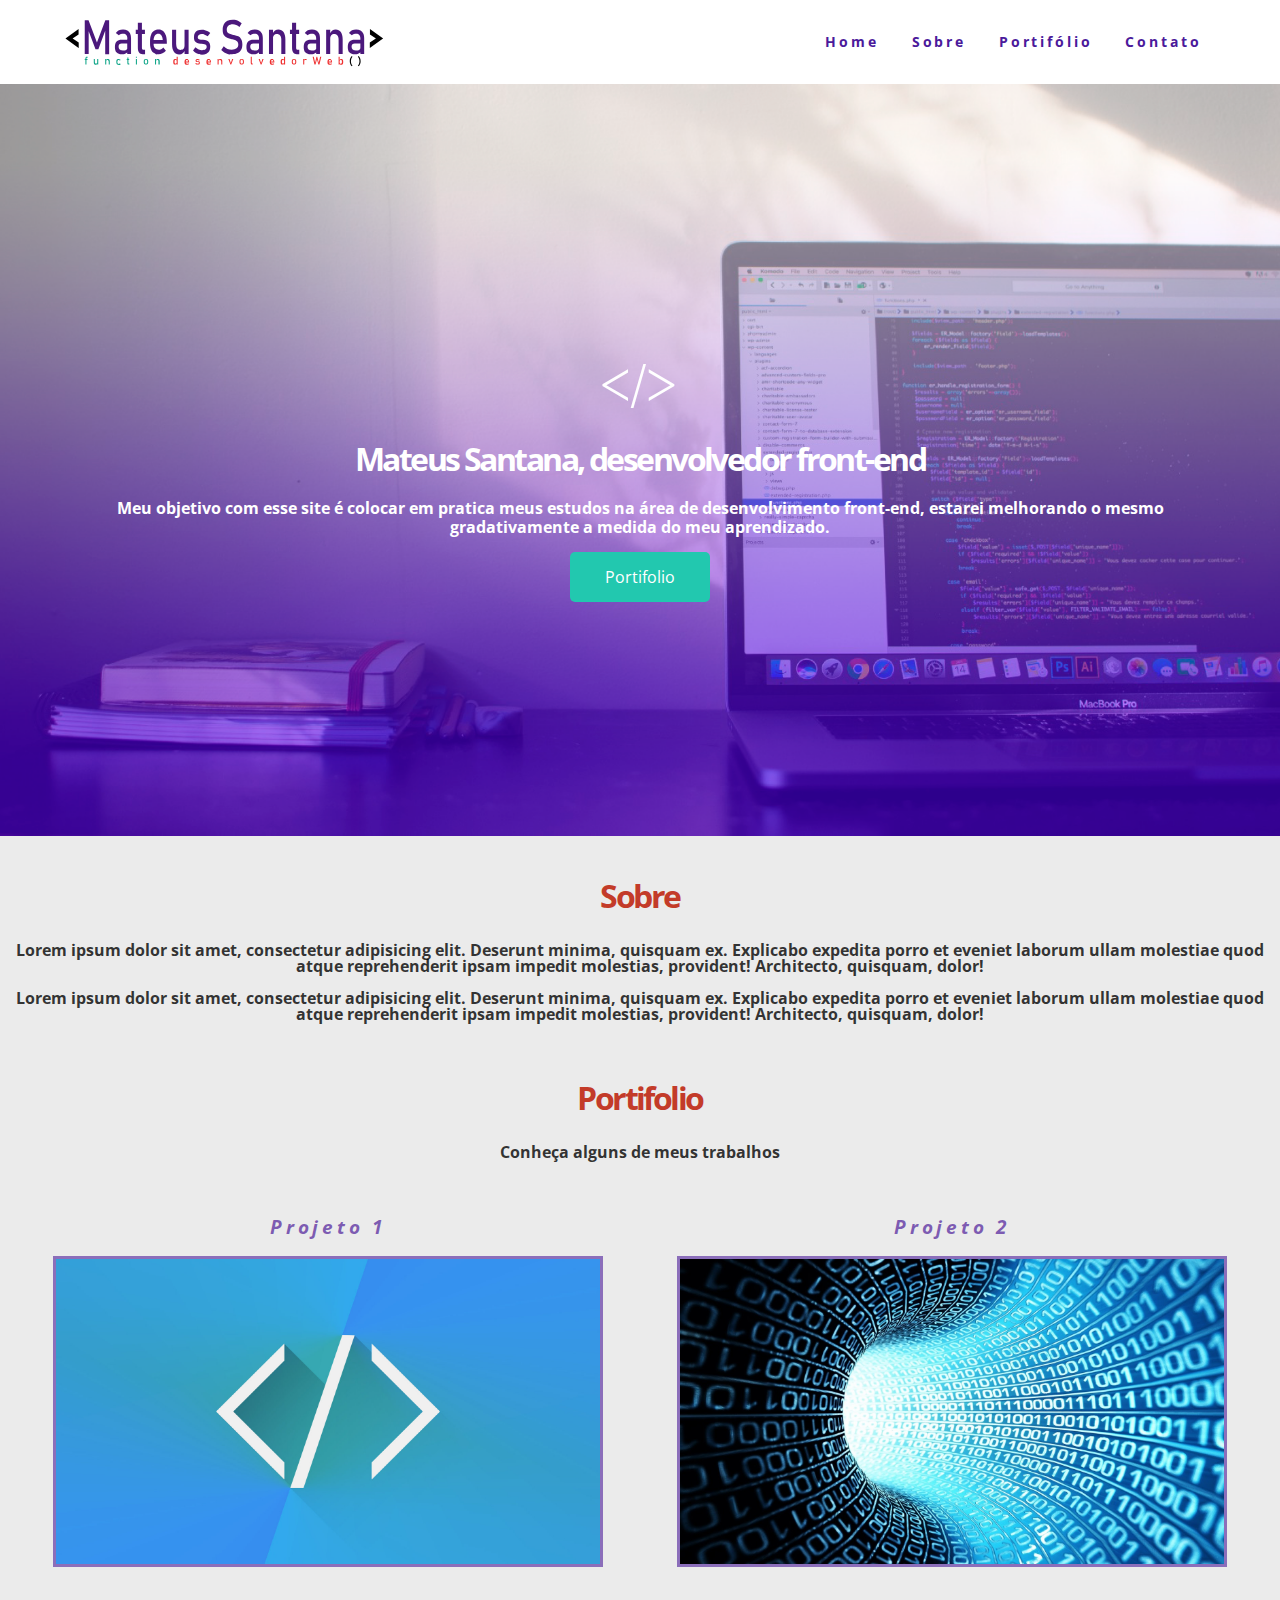
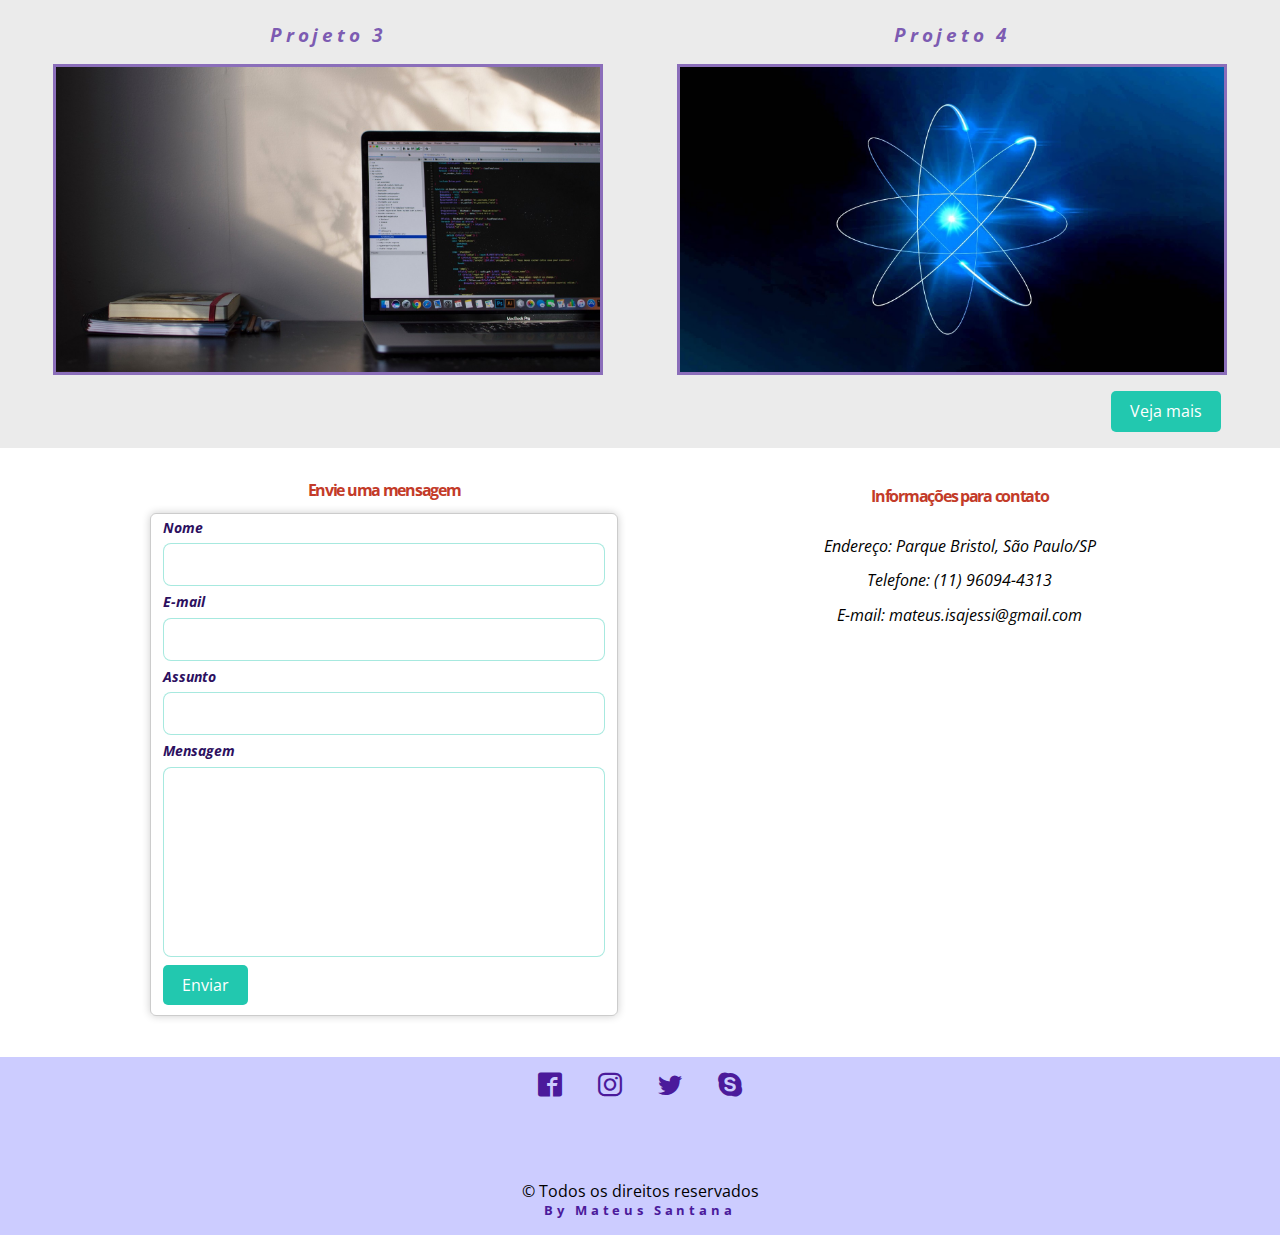
==== index.html @ 307c6c8f "Initial commit" ====
<!doctype html>
<html lang=pt-br>
	<head>
		<title>Mateus Santana, web developer</title>
		<meta charset="utf-8">
		<meta name="viewport" content="width=device-width, initial-scale=1.0">
		<link href="https://fonts.googleapis.com/css?family=Open+Sans" rel="stylesheet">
		<link rel="stylesheet" href="css/style.css">
		<link rel="stylesheet" type="text/css" href="icons/icons.css">
    <link rel="stylesheet" type="text/css" href="css/normalize.css">
		<script src="js/main.js"></script>
	</head>

	<body>

		<header class="header">
			<div class="clearfix maxwidth">
				<img class="header__logo" src="img/logo2.svg" alt="Logo Mateus Santana">
				<nav class="nav">
					<ul class="nav__ul">
						<li class="nav__li"><a class="nav__link" href="#">Home</a></li>
						<li class="nav__li"><a class="nav__link" href="#">Sobre</a></li>
						<li class="nav__li"><a class="nav__link" href="#">Portifólio</a></li>
						<li class="nav__li"><a class="nav__link" href="#">Contato</a></li>
					</ul>
				</nav>
			</div>
		</header>

		<section class="section-top">
			<div class="animation maxwidth">
				<div class="icon">
					<img class="icon__img" src="img/menor-maior3.svg" alt="Icone sinal maior e menor">
				</div>
				<h1 class="section-top__title">Mateus Santana, desenvolvedor front-end</h2>
				<p class="section-top__p">Meu objetivo com esse site é colocar em pratica meus estudos na área de desenvolvimento front-end, estarei melhorando o mesmo gradativamente a medida do meu aprendizado.</p>
				<button class="section-top__btn btn">Portifolio</button>
			</div>
		</section>

		<main class="main">
			<div class="clearfix">
				<section class="main__section">
					<article class="section__article">
						<h2 class="article__title">Sobre</h2>
						<p class="article__p">Lorem ipsum dolor sit amet, consectetur adipisicing elit. Deserunt minima, quisquam ex. Explicabo expedita porro et eveniet laborum ullam molestiae quod atque reprehenderit ipsam impedit molestias, provident! Architecto, quisquam, dolor!</p>
						<p class="article__p">Lorem ipsum dolor sit amet, consectetur adipisicing elit. Deserunt minima, quisquam ex. Explicabo expedita porro et eveniet laborum ullam molestiae quod atque reprehenderit ipsam impedit molestias, provident! Architecto, quisquam, dolor!</p>
					</article>

					<article class="section__article">
						<h2 class="article__title">Portifolio</h2>
						<p class="article__p article__p-portifolio">Conheça alguns de meus trabalhos</p>
						<div class="clearfix">

							<div class="col-1-4">
								<h3 class="article__subtitle"><a class="article__subtitle-link" href="#">Projeto 1</a></h3>
								<a href="#" class="article__img-link"><img class="article__img" src="img/img1.jpg" alt="Imagem de tecnologia"></a>
							</div>
							
							<div class="col-1-4">
								<h3 class="article__subtitle"><a class="article__subtitle-link" href="#">Projeto 2</a></h3>
								<a href="#"><img class="article__img" src="img/img2.jpg" alt="Imagem de tecnologia"></a>				
							</div>

							<div class="col-1-4">
								<h3 class="article__subtitle"><a class="article__subtitle-link" href="#">Projeto 3</a></h3>
								<a href="#"><img class="article__img" src="img/img3.jpeg" alt="Imagem de tecnologia"></a>
							</div>

							<div class="col-1-4">
								<h3 class="article__subtitle"><a class="article__subtitle-link" href="#">Projeto 4</a></h3>
								<a href="#"><img class="article__img" src="img/img4.jpg" alt="Imagem de tecnologia"></a>
							</div>

						</div>
						<button class="article__btn btn maxwidth">Veja mais</button>
					</article>
				</section>
			</div>
		</main>
		
		<div class="clearfix">
			<section class="contact">
				<div class="divisao">

					<h2 class="contact__title">Envie uma mensagem</h2>

					<form action="#" method="POST" class="msg-form">

						<fieldset class="fieldset">

							<label class="label-form" for="nome">Nome</label>
							<input type="text" id="nome" name="nome" required>

							<label class="label-form" for="email">E-mail</label>
							<input type="email" id="email" name="email" required>

							<label class="label-form" for="assunto">Assunto</label>
							<input type="text" id="assunto" name="assunto" required>
							
							<label class="label-form" for="msg">Mensagem</label required>
							<textarea id="msg" cols="30" rows="10" name="msg" style="resize: none" maxlength="256"></textarea>
						
							<input class="btn" type="submit" value="Enviar">
						
						</fieldset>
						
					</form>

				</div>
			</section>
					
			<section class="section-address">
				<div class="divisao">
					<h2 class="contact__title">Informações para contato</h2>

					<address class="address">
						<p class="address__p">
							<span>Endereço:</span>
							Parque Bristol, São Paulo/SP
						</p>
						<p class="address__p">
							<span>Telefone:</span>
							(11) 96094-4313
						</p>
						<p class="address__p">
							<span>E-mail:</span>
							mateus.isajessi@gmail.com
						</p>
					</address>
				</div>
			</section>
		</div>

		<footer class="footer">
			<div class="footer__div--icons clearfix">
				<ul class="footer__ul">
					<li><a href="#" class="icon-facebook2"><span class="hidden">Facebook</span></a></li>
					<li><a href="#" class="icon-instagram"><span class="hidden">Instagram</span></a></li>
					<li><a href="#" class="icon-twitter"><span class="hidden">Twitter</span></a></li>
					<li><a href="#" class="icon-skype"><span class="hidden">Skype</span></a></li>
				</ul>
			</div>
			<div class="footer__position-p">
				<p class="footer__p">&copy; Todos os direitos reservados<br><a class="footer__link" href="index.html">By Mateus Santana</a></p>
			</div>
		</footer>

	</body>
</html>
---- css/style.css ----
@charset "UTF-8";

body{
	margin: 0;
	padding: 0;
	font-family: 'Open Sans', sans-serif, arial;
}

.clearfix:before, .clearfix:after{
	content: "";
	display: block;
	clear: both;
}

.maxwidth {
	max-width: 90%;
	margin-left: auto;
	margin-right: auto; 
}

.icon {
	height: 5em;
	display: none;
}

.icon__img {
	max-width: 100%;
	max-height: 100%;
}

/* ------------------------------*/
/*            BUTTONS            */
/* ------------------------------*/

.btn{
	padding: .5em 1em;
	border-radius: 5px;
	color: white;
	background-color: rgba(34, 200, 175, 1);
	border: .2em solid transparent;
}

.article__btn{
	margin: 1em;
	float: right;
}

.section-top__btn{
	padding: .8em 2em;
}

/* ------------------------------*/
/*            HEADER             */
/* ------------------------------*/

.header__logo{
	width: 20em;
}

/* ------------------------------*/
/*              NAV              */
/* ------------------------------*/

.nav{
	text-align: center;
}

.nav__ul{
	margin: 0;
	padding: 0;
	list-style-type: none;
}

.nav__link{
	color: white;
	font-size: .9em;
	letter-spacing: .2em;
	font-weight: bold;
	display: block;
	text-decoration: none;
	padding: 1em;
	background-color: #4b1a9b;
	transition: background .5s;
}

.nav__link:hover{
	background-color: #c33b29;
}

/* SECTION-TOP */

.section-top{
	background-color: #EBEBEB;
	margin-top: 0;
	text-align: center;
	padding: 2em 1em 1em 1em;
}

.section-top__title{
	color: #c33b29;
	font-weight: bold;
	letter-spacing: -.08em;
	font-size: 2em;
}

.section-top__p{
	font-weight: bold;
	color: rgba(204, 51, 34, .7);
}

/* ------------------------------*/
/*              MAIN             */
/* ------------------------------*/

.main{
	background-color: #EBEBEB;
	margin-top: 0;
}

.section__article{
	text-align: center;
	padding: 1em;
}

.article__title{
	color: #c33b29;
	font-weight: bold;
	letter-spacing: -.08em;
	font-size: 2em;
}

.article__p{
	font-weight: bold;
	line-height: 1em;
	color: rgba(0,0,0,.8);
}

.section__article .article__p:nth-child(3){
	margin-bottom: 0;
}

.article__p-portifolio{
	margin-bottom: 0;
}

.article__img{
	width: 100%;
	object-fit: cover;
	display: block;
	border: .2em solid rgba(75, 26, 153, .6);
	box-sizing: border-box;
}

.article__subtitle-link{
	color: rgba(75, 26, 153, .7);
	font-style: italic;
	letter-spacing: .2em;
}

.article__subtitle-link:hover{
	color: rgba(75, 26, 153, 1);
}

.article__subtitle-link, .article__img-link{
	text-decoration: none;
}

.article__img:hover{
	border-color: rgba(75, 26, 153, 1);
}

/* ------------------------------*/
/*        SECTION CONTACT        */
/* ------------------------------*/

.contact__title{
	color: #c33b29;
	font-weight: bold;
	letter-spacing: -.08em;
	font-size: 1em;
	text-align: center;
}

.fieldset{
	border: .1em solid rgba(0,0,0,.2);
	box-shadow: 0 0 .5em rgba(0,0,0,.2);
	border-radius: 6px;
}

.label-form{
	margin-bottom: .5em;
	display: block;
	font-style: italic;
	font-weight: bold;
	font-size: .9em;
	color: #2D105F;
}

#nome, #email, #assunto, #msg{
	width: 100%;
	display: block;
	border-radius: 8px;
	margin-bottom: .5em;
	box-sizing: border-box;
	border: .1em solid rgba(34, 200, 175, .4);
	outline: none;
}

#nome:focus,#email:focus,#assunto:focus,#msg:focus{
	border: .2em solid rgba(34, 200, 175, 1);
}

#nome,#email,#assunto{
	padding-top: .7em;
	padding-bottom: .7em;
}

.address{
	margin-top: 2em;
	margin-bottom: 2em;
	text-align: center;
}

.contact{
	width: 80%;
	margin-left: auto;
	margin-right: auto;
}

/* ------------------------------*/
/*            FOOTER             */
/* ------------------------------*/

.footer{
	background-color: rgba(0, 0, 255, .2);
	text-align: center;
}

.hidden {
	width: 0;
	height: 0;
	overflow: hidden;
	opacity: 0;
	display: block;
}

.footer__ul{
	list-style-type: none;
	margin: 0;
	padding: 0;
}

.footer__ul li{
	display: inline-block;
	margin: 0 1em;
}

.footer__ul a{
	text-decoration: none;
	font-size: 1em;
	color: #4b1a9b;
}

.footer__ul a:hover{
	color: #c33b29;
}

.footer__p{
	display: inline-block;
	margin: 5em 0 1em 0;
}

.footer__link{
	text-decoration: none;
	font-size: .8em;
	color: #4b1a9b;
	letter-spacing: .3em;
	font-weight: bold;
	transition: color 2s;
}

.footer__link:hover{
	color: #c33b29;
}

.footer__div--icons{
	display: inline-block;
	padding-top: 1em;
	width: 90%;
	margin: 0 auto;
}

.footer__position-p{
	width: 90%;
	margin: 0 auto;
}

@media screen and (min-width: 21.625em) /* 310px */{
	.footer__ul a{
		font-size: 1.5em;
	}
}

@media screen and (min-width: 43.75em) /* 700 / 16 */{
	.header__logo{
		float: left;
	}
	.nav{
		display: inline-block;
		margin: 1.2em 0;
		float: right;
	}
	.nav__ul{
		margin: 0;
		padding: 0;
	}
	.nav__li{
		display: inline-block;
	}
	.nav__link{
		border-radius: 5px;
		color: #4b1a9b;
		background-color: transparent;
	}
	.nav__link:hover{
		color: white;
	}
	.section-top{
		background-color: #4b1a9b;
	}
	.section-top__title, .section-top__p{
		color: white;
	}
	.icon{
		display: block;
	}
	.divisao{
		width: 46%;
		float: left;
		margin: 2% 2% 4% 2%;
	}
}

@media screen and (min-width: 53.125em) /* 850px */{
	@keyframes move{
		0%{
			transform: translateY(0);
		}
		100%{
			transform: translateY(.8em);
		}
	}
	.animation{
		animation: move 2s linear infinite alternate;
	}
	.section-top{
		background-color: #4b1a9b;
		background-image: url(../img/background-img.png);
		background-position: center bottom;
		height: 20em;
		padding-top: 16em;
	}
	.article__btn{
		margin: 1em 1.7em 1em 1em;
	}

	/* GRID */

	.col-1-4{
		width: 44%;
		float: left;
		margin: 3% 3% 0 3%;
	}
}

@media screen and (min-width: 67.5em) /* 1080px */{
	.section-top{
		height: 30em;
		background-size: cover;
	}
	.article__btn{
		margin: 1em 2.7em 1em 1em;
	}
}
---- icons/icons.css ----
@font-face {
  font-family: 'icomoon';
  src:  url('fonts/icomoon.eot?w7o7k4');
  src:  url('fonts/icomoon.eot?w7o7k4#iefix') format('embedded-opentype'),
    url('fonts/icomoon.ttf?w7o7k4') format('truetype'),
    url('fonts/icomoon.woff?w7o7k4') format('woff'),
    url('fonts/icomoon.svg?w7o7k4#icomoon') format('svg');
  font-weight: normal;
  font-style: normal;
}

[class^="icon-"], [class*=" icon-"] {
  /* use !important to prevent issues with browser extensions that change fonts */
  font-family: 'icomoon' !important;
  speak: none;
  font-style: normal;
  font-weight: normal;
  font-variant: normal;
  text-transform: none;
  line-height: 1;

  /* Better Font Rendering =========== */
  -webkit-font-smoothing: antialiased;
  -moz-osx-font-smoothing: grayscale;
}

.icon-google-plus2:before {
  content: "\ea8c";
}
.icon-facebook2:before {
  content: "\ea91";
}
.icon-instagram:before {
  content: "\ea92";
}
.icon-whatsapp:before {
  content: "\ea93";
}
.icon-twitter:before {
  content: "\ea96";
}
.icon-skype:before {
  content: "\eac5";
}
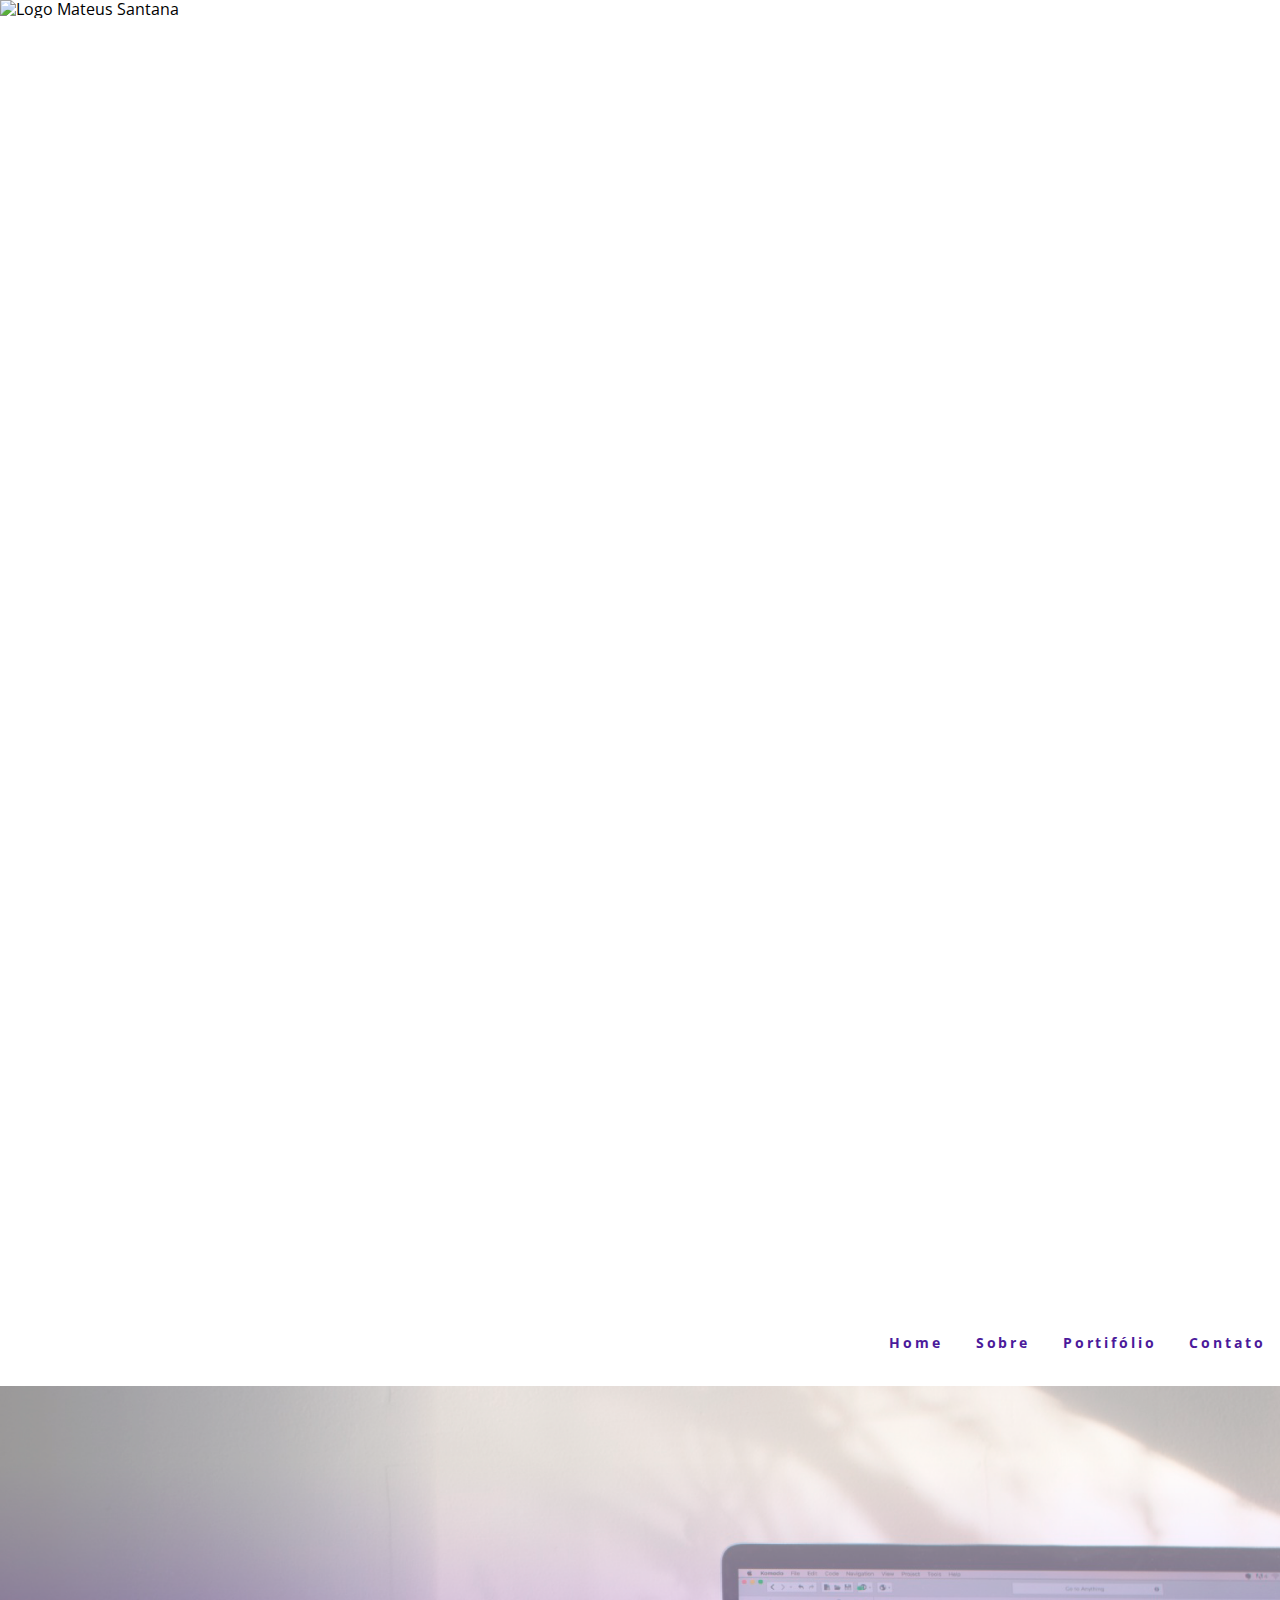
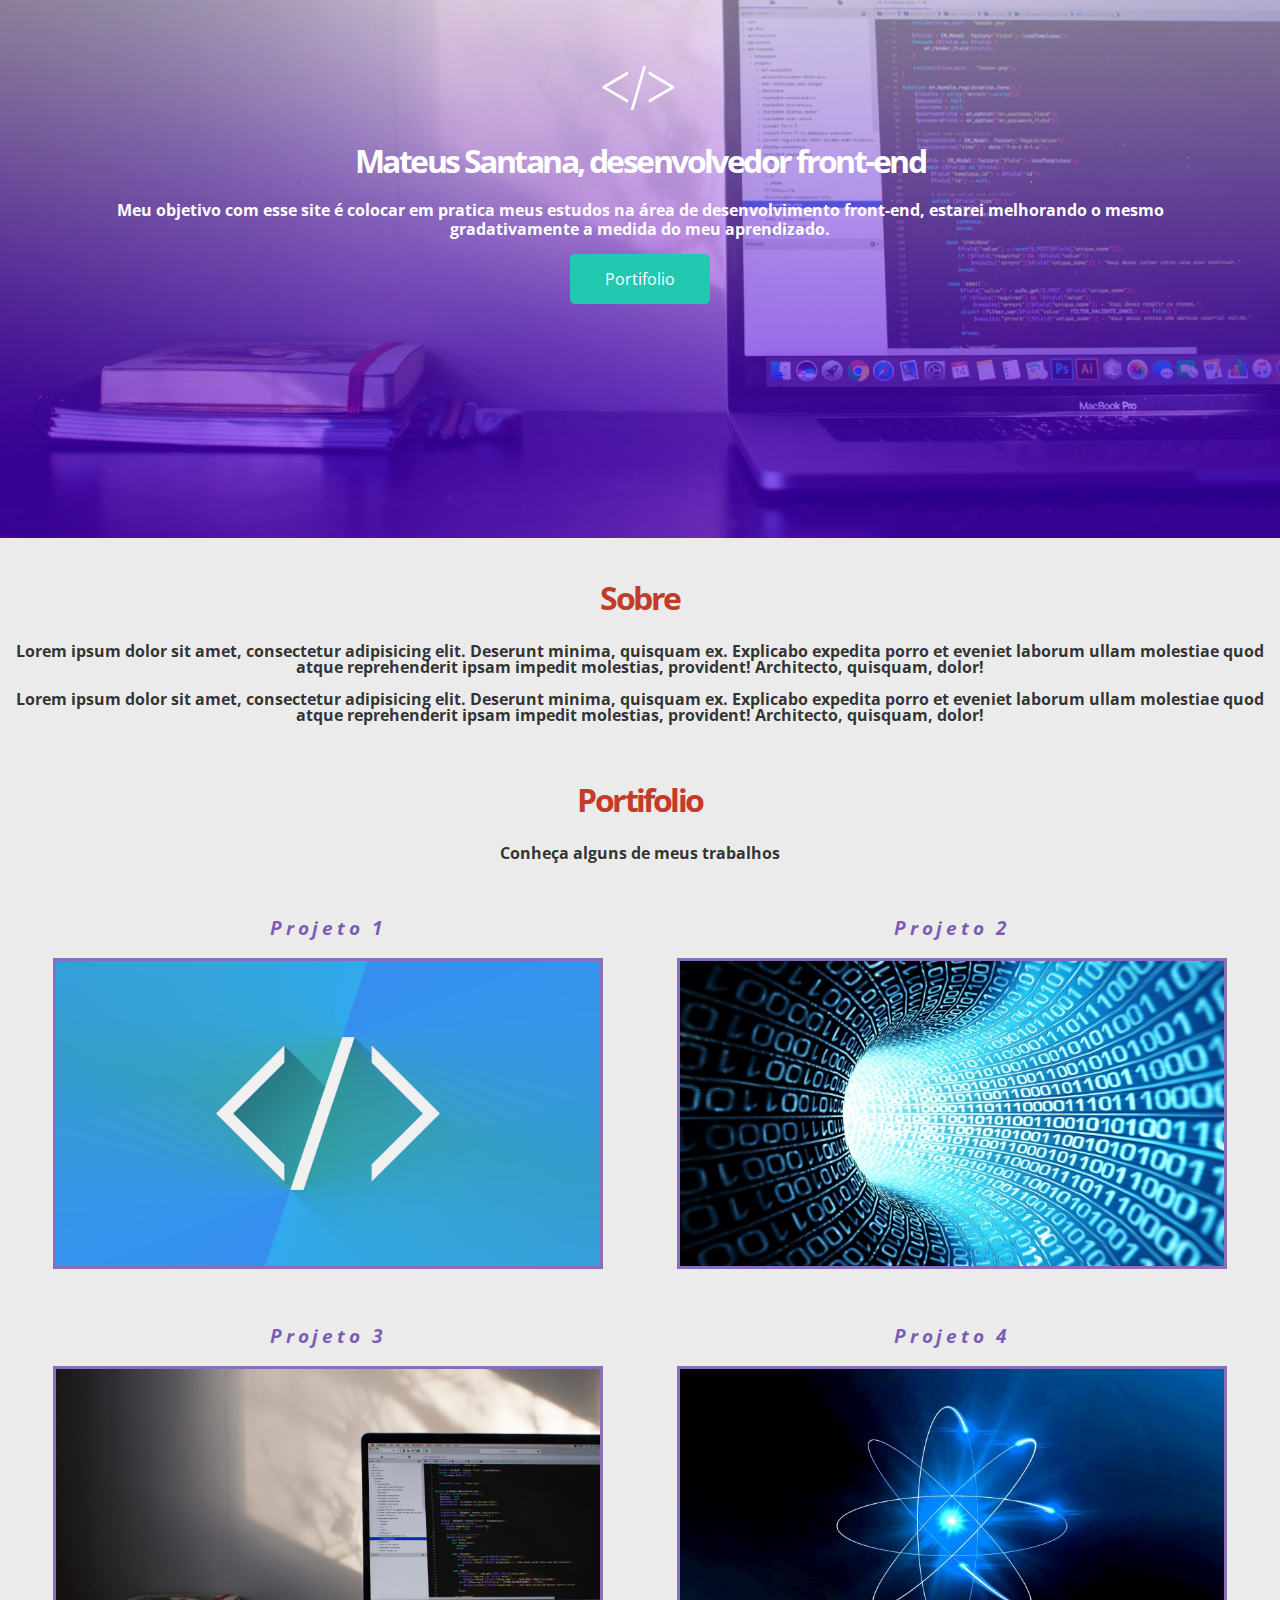
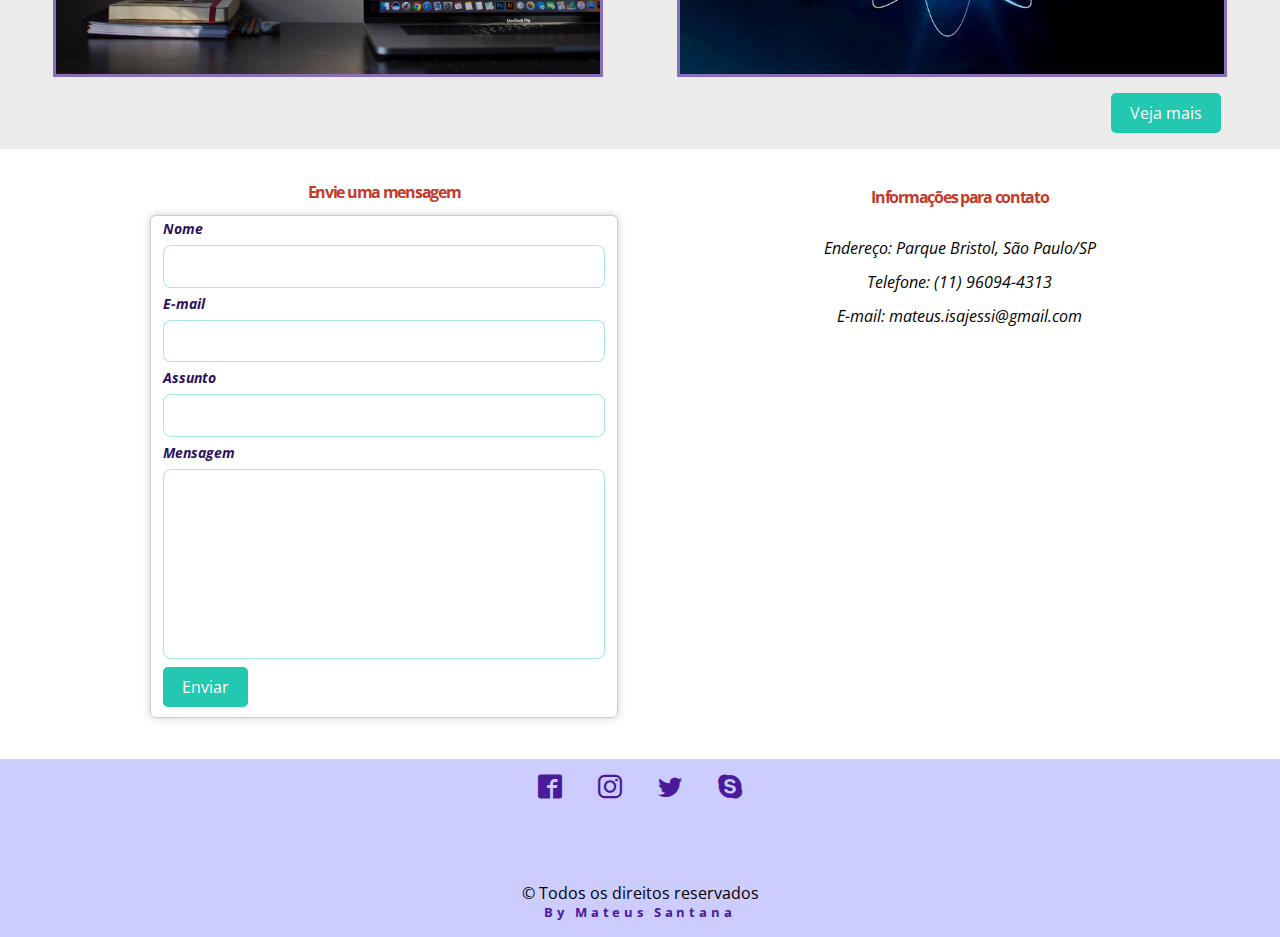
==== commit 81c824aa: "13/08 11:10" ====
--- a/index.html
+++ b/index.html
@@ -6,16 +6,20 @@
 		<meta name="viewport" content="width=device-width, initial-scale=1.0">
 		<link href="https://fonts.googleapis.com/css?family=Open+Sans" rel="stylesheet">
 		<link rel="stylesheet" href="css/style.css">
+		<link rel="stylesheet" href="css/menu.css">
 		<link rel="stylesheet" type="text/css" href="icons/icons.css">
     <link rel="stylesheet" type="text/css" href="css/normalize.css">
-		<script src="js/main.js"></script>
 	</head>
 
 	<body>
 
 		<header class="header">
-			<div class="clearfix maxwidth">
-				<img class="header__logo" src="img/logo2.svg" alt="Logo Mateus Santana">
+			<div class="clearfix maxwidth2">
+				<img class="header__logo" src="img/logo3.svg" alt="Logo Mateus Santana">
+				
+				<div class="toggle">
+					<img class="menu" src="img/menu2.svg" alt="menu hamburguer">
+				</div>
 				<nav class="nav">
 					<ul class="nav__ul">
 						<li class="nav__li"><a class="nav__link" href="#">Home</a></li>
@@ -146,5 +150,7 @@
 			</div>
 		</footer>
 
+		<script src="js/main.js"></script>
+
 	</body>
 </html>